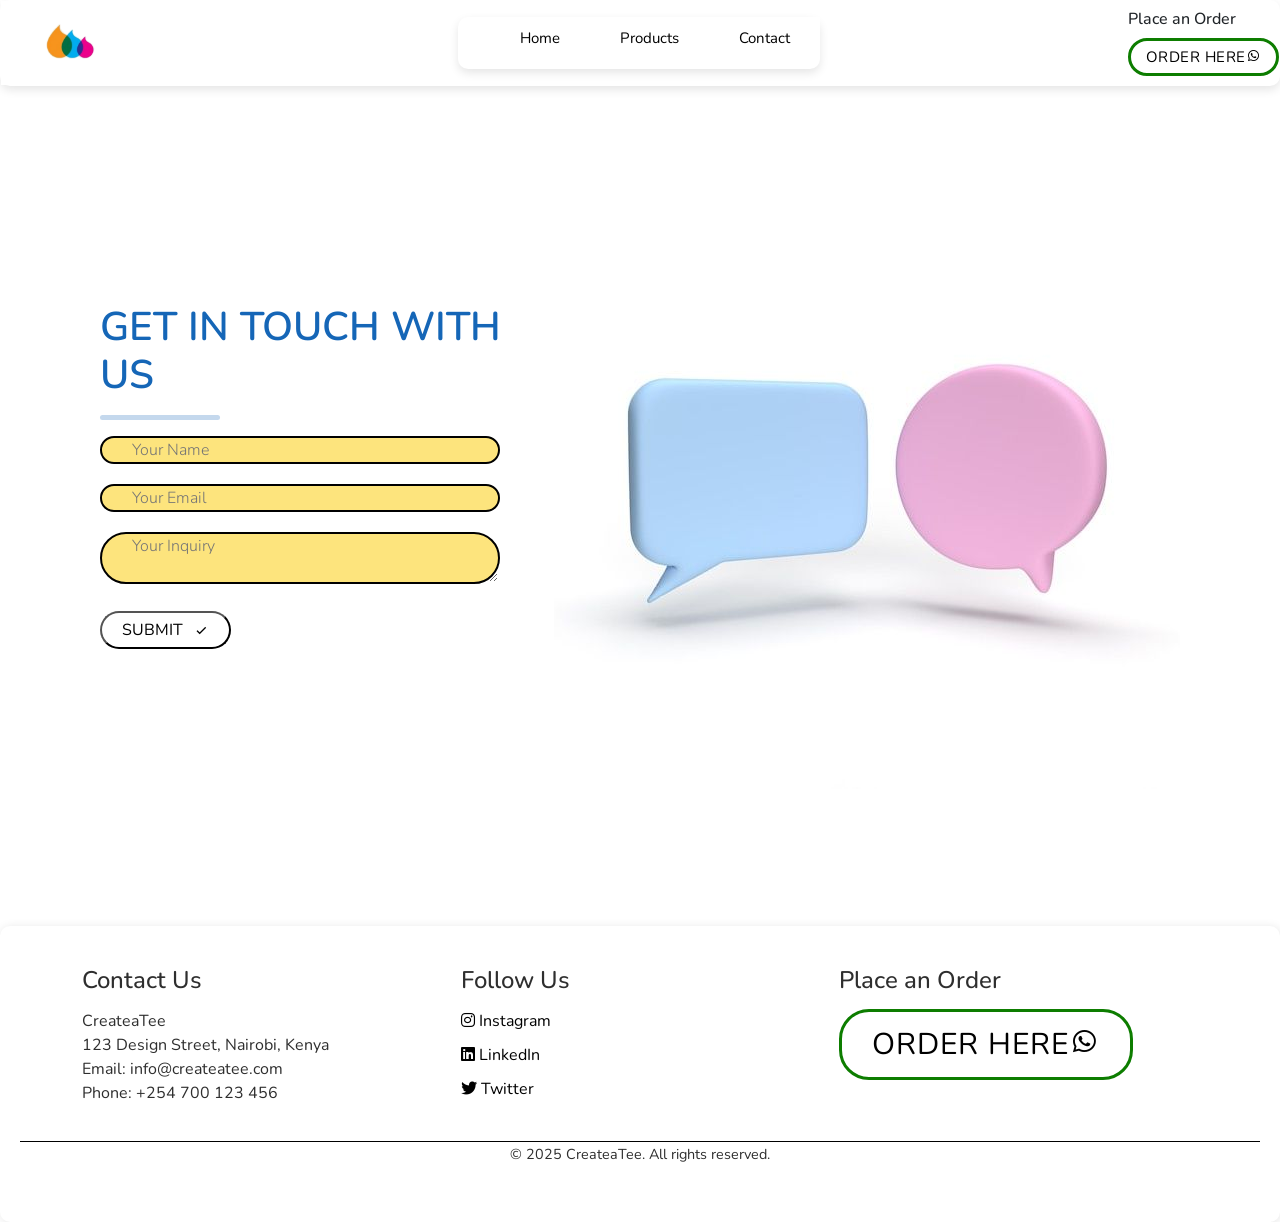
==== contact.html @ 9463137d "Updated Products Card" ====
<!DOCTYPE html>
<html lang="en">
<head>
    <meta charset="UTF-8">
    <meta name="viewport" content="width=device-width, initial-scale=1.0">
    <title>Contact</title>
    <!--NORMAL CSS-->
    <link rel="stylesheet" href="css/contact.css">
<!--bootsrap css-->
    <link href="https://cdn.jsdelivr.net/npm/bootstrap@5.3.1/dist/css/bootstrap.min.css" rel="stylesheet">
    <!--fonts-->
    <link rel="preconnect" href="https://fonts.googleapis.com">
<link rel="preconnect" href="https://fonts.gstatic.com" crossorigin>
<link href="https://fonts.googleapis.com/css2?family=Josefin+Sans:ital,wght@0,100..700;1,100..700&family=Nunito:ital,wght@0,200..1000;1,200..1000&family=Red+Hat+Display:ital,wght@0,300..900;1,300..900&display=swap" rel="stylesheet">
<!--boxicons-->
    <link rel="stylesheet"
    href="https://cdn.jsdelivr.net/npm/boxicons@latest/css/boxicons.min.css">
    <!-- or -->
    <link rel="stylesheet"
    href="https://unpkg.com/boxicons@latest/css/boxicons.min.css">
    <!--Whatsapp Icon-->
    <link href="https://cdnjs.cloudflare.com/ajax/libs/font-awesome/6.0.0-beta3/css/all.min.css" rel="stylesheet">
  </head>

<body>
    <!-- HEADER -->
    <header>  <!--header logo-->
        <a href="index.html" class="logo"><img src="img/logo23.png"></a>
        <!--header links-->
            <ul class="nav-header">
                <a href="index.html">Home</a>
                <a href="products.html">Products</a>
                <a href="contact.html">Contact</a>
            </ul>
        <!--header icons-->
        <div class="header-whatsapp">
          <h6>Place an Order</h6>
            <a href="https://wa.me/0791802155" class="whatsapp-header-btn">ORDER HERE<i class='bx bxl-whatsapp'></i></a>
        </div>          
    </header>
    <!--CONTACT US FORM-->
    <div class="contact-container">
        <form action="https://api.web3forms.com/submit" method="POST">
            <div class="contact-left-title">
                <h2>GET IN TOUCH WITH US</h2>
                <hr>
            </div>
            <!-- Replace with your Access Key -->
    <input type="hidden" name="access_key" value="fea11983-7775-48ed-8074-dfd6d0e98668">
            <input type="text" name="name" placeholder="Your Name" class="contact-inputs" required>
            <input type="text" name="name" placeholder="Your Email" class="contact-inputs" required>
            <textarea name="message" class= "contact-inputs"placeholder="Your Inquiry" required></textarea>
            <button type="submit">SUBMIT<i class='bx bx-check'></i></button>
         </form>
         <div class="contact-right">
            <img src="img/contact.jpg" class="contact-right-img">
         </div>
    </div>
   <!-- FOOTER SECTION -->
   <footer class="footer-section">
    <div class="container footer-content">
      <div class="footer-column">
        <h3>Contact Us</h3>
        <p>CreateaTee</p>
        <p>123 Design Street, Nairobi, Kenya</p>
        <p>Email: info@createatee.com</p>
        <p>Phone: +254 700 123 456</p>
      </div>
      <div class="footer-column">
        <h3>Follow Us</h3>
        <ul class="social-links">
          <li><a href="#"><i class="fab fa-instagram"></i> Instagram</a></li>
          <li><a href="#"><i class="fab fa-linkedin"></i> LinkedIn</a></li>
          <li><a href="#"><i class="fab fa-twitter"></i> Twitter</a></li>
        </ul>
      </div>
      <div class="footer-column">
        <h3>Place an Order</h3>
          <a href="https://wa.me/0791802155" class="whatsapp-btn">ORDER HERE<i class='bx bxl-whatsapp'></i></a>
      </div>
    </div>
    <div class="footer-bottom">
      <p>&copy; 2025 CreateaTee. All rights reserved.</p>
    </div>
  </footer>

</body>
</html>
---- css/contact.css ----
/* General Styles */
*{
    margin: 0;
    padding: 0;
    box-sizing: border-box;
    scroll-behavior: smooth;
    font-family: "Nunito", serif;
    font-optical-sizing: auto;
    font-style: normal;
    background-color: #ffffff;
}
/*NAVBAR-HOMEPAGE*/
header{
    position: fixed;
    width: 100%;
    top: 0;
    right: 0;
    z-index:1000;
    display: flex;
    align-items: center;
    justify-content: space-between;
    padding: 1px 1px;
    border-radius: 10px; /* Rounded corners */
    box-shadow: 0px 4px 10px rgba(0.5, 0.5, 0.5, 0.1); /* Subtle shadow */
}
/*Header whatsapp*/
.whatsapp-header-btn{
  display: inline-block;
  border: 3px solid #0d7d00;
  font-size: 15px;
  color: rgb(0, 0, 0) ;
  padding: 5px 15px;
  text-decoration: none;
  border-radius: 30px;
  letter-spacing: 0.5px;
  transition: all .45s ease;
  background-color: rgb(255, 255, 255);
}
.whatsapp-header-btn:hover{
color: rgb(17, 110, 0);
}

.logo img{
    max-width: 150px;
    height: auto;
}
.nav-header{
    display: flex;
    padding-bottom: 10px;
    margin: 0%;
    border-radius: 10px; /* Rounded corners */
    box-shadow: 0px 4px 10px rgba(0.5, 0.5, 0.5, 0.1); /* Subtle shadow */
}
.nav-header a{
    color:rgb(0, 0, 0);
    font-size: 15px;
    text-transform: capitalize;
    padding: 10px 30px;
    font-weight: 400;
    transition: all .40s ease;
    text-decoration: none; 
}
.nav-header a:hover{
    color:rgb(0, 149, 179);
    letter-spacing: 2px;
    opacity: 0.6;  
}
.nav-icon{
display: flex;
align-items: center;
}
.nav-icon i{
    margin-right: 40px;
    color:rgb(69, 68, 68);
    font-size: 20px;
    font-weight: 400;
    transition: all .40s ease;
}
#menu-icon{
    font-size: 35px;
    color:rgb(69, 68, 68);
    z-index: 10001;
    cursor: pointer;
}

  /* FORM - CONTACT US PAGE  */
  .contact-container{
    display: flex;
    height: 100vh;
    margin-top: 2%;
    align-items: center;
    justify-content: space-evenly;
    padding: 70px 100px;
  }
.contact-left{
    display: flex;
    flex-direction: column;
    align-items: start;
    gap: 25px;
}
.contact-left-title h2{
    font-weight: 600;
    color: rgb(21, 102, 183);
    font-size: 40px;
    margin-bottom: 5px;
}
.contact-left-title hr{
    border: none;
    width: 120px;
    height: 5px;
    background-color:rgb(21, 102, 183);
    border-radius: 10px;
}
.contact-inputs{
    width: 400px;
    border: none;
    border: 2px solid black;
    padding-left: 30px;
    text-decoration: none;
    font-weight: 300;
    border-radius: 50px;
    margin-bottom: 20px;
    background-color: #fde47d;
}
.contact-container button{
    display: flex;
    align-items: center;
    border-radius: 50px;
    padding: 5px 20px;
    gap: 10px;
    cursor: pointer;
    transition: all .45s ease;
}
.contact-container button:hover{
    border-color: #a78605;
    letter-spacing: 4px;
    opacity: 0.8;
}


  /* FOOTER SECTION */
  .whatsapp-btn{
    display: inline-block;
    border: 3px solid #0d7d00;
    font-size: 30px;
    color: rgb(0, 0, 0) ;
    padding: 10px 30px;
    text-decoration: none;
    border-radius: 30px;
    letter-spacing: 1px;
    transition: all .45s ease;
    background-color: rgb(255, 255, 255);
 }
 .whatsapp-btn:hover{
  letter-spacing: 4px;
  opacity: 1.8;
  color: rgb(38, 255, 0);
 }
  .footer-section {
    background-color: #ffffff;
    color: #2e2e2e;
    padding: 40px 20px;
    border-radius: 10px; /* Rounded corners */
    box-shadow: 1px 1px 10px rgba(0, 0, 0, 0.1);
  }
  .footer-content {
    display: grid;
    grid-template-columns: repeat(auto-fit, minmax(250px, 1fr));
    gap: 20px;
  }
  .footer-column h3 {
    font-size: 1.5rem;
    margin-bottom: 15px;
  }
  .footer-column p,
  .footer-column ul {
    font-size: 1rem;
    margin: 0;
    padding: 0;
    list-style: none;
  }
  .social-links li,
  .quick-links li {
    margin-bottom: 10px;
  }
  .social-links li a,
  .quick-links li a {
    color: #000000;
    text-decoration: none;
    transition: color 0.3s ease;
  }

  .social-links li a:hover,
  .quick-links li a:hover {
    color: #ffd700; /* Gold hover color */
  }

  .footer-bottom {
    text-align: center;
    margin-top: 30px;
    font-size: 0.9rem;
    border-top: 1px solid #000000;
    padding-top: 2px;
  }
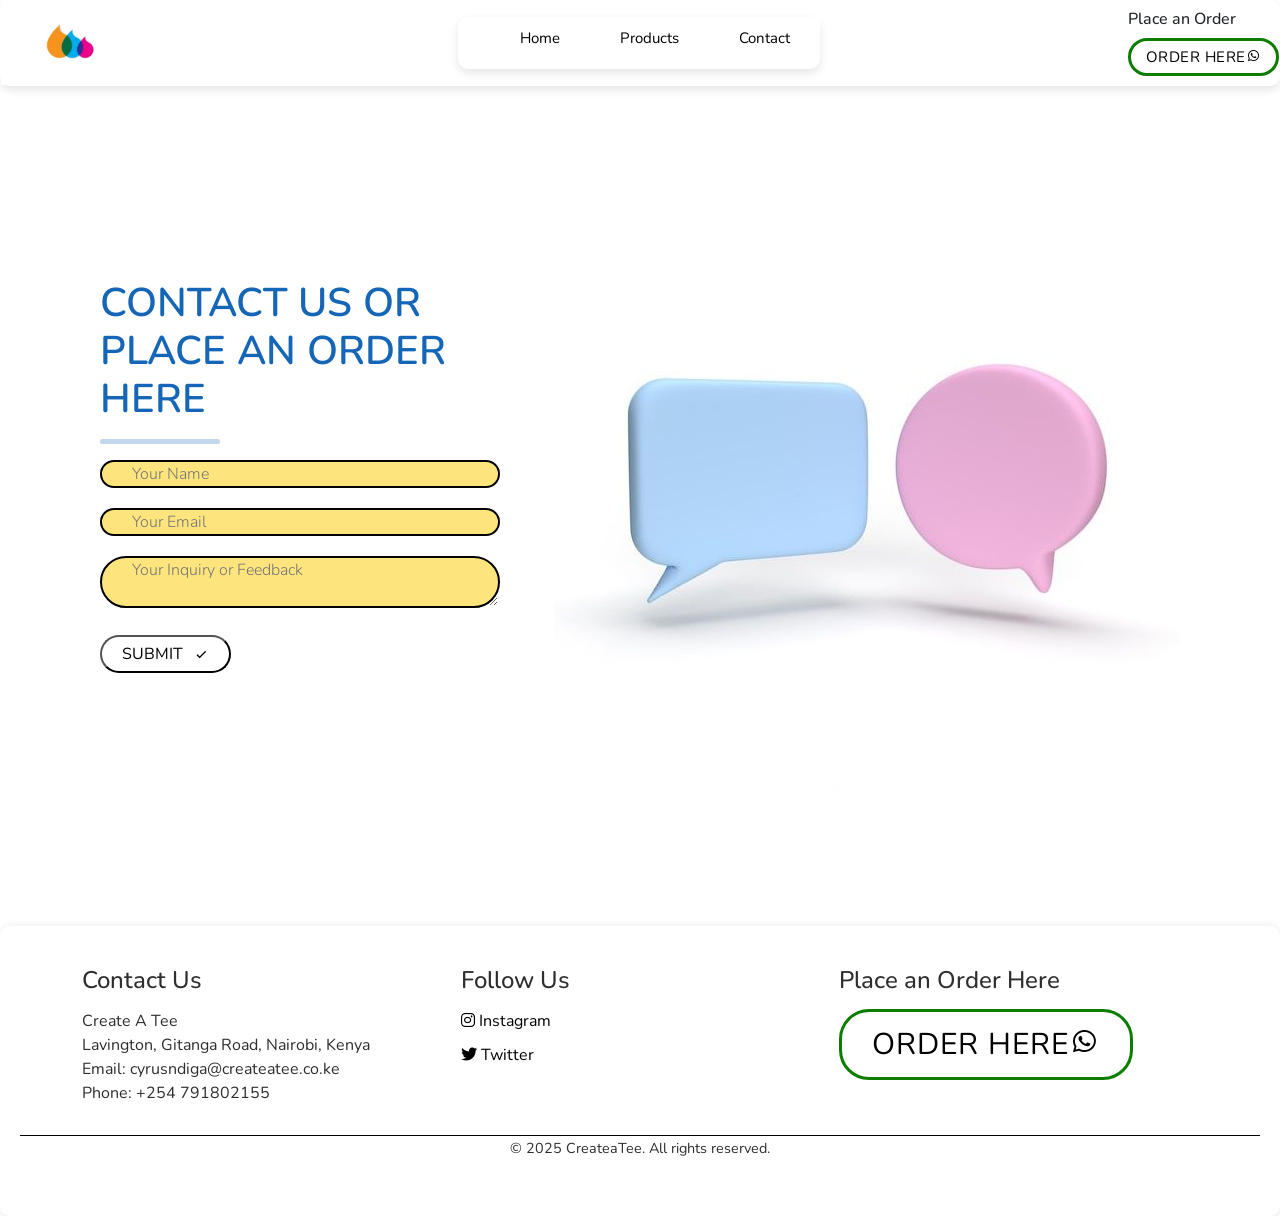
==== commit 39cabc64: "Contact page" ====
--- a/contact.html
+++ b/contact.html
@@ -35,21 +35,21 @@
         <!--header icons-->
         <div class="header-whatsapp">
           <h6>Place an Order</h6>
-            <a href="https://wa.me/0791802155" class="whatsapp-header-btn">ORDER HERE<i class='bx bxl-whatsapp'></i></a>
+            <a href="https://wa.me/+254791802155" target="_blank" class="whatsapp-header-btn">ORDER HERE<i class='bx bxl-whatsapp'></i></a>
         </div>          
     </header>
     <!--CONTACT US FORM-->
     <div class="contact-container">
         <form action="https://api.web3forms.com/submit" method="POST">
             <div class="contact-left-title">
-                <h2>GET IN TOUCH WITH US</h2>
+                <h2>CONTACT US OR PLACE AN ORDER HERE</h2>
                 <hr>
             </div>
             <!-- Replace with your Access Key -->
-    <input type="hidden" name="access_key" value="fea11983-7775-48ed-8074-dfd6d0e98668">
+    <input type="hidden" name="access_key" value="0a28a85a-afa7-4f42-a1a6-bd3ce1be767a">
             <input type="text" name="name" placeholder="Your Name" class="contact-inputs" required>
             <input type="text" name="name" placeholder="Your Email" class="contact-inputs" required>
-            <textarea name="message" class= "contact-inputs"placeholder="Your Inquiry" required></textarea>
+            <textarea name="message" class= "contact-inputs"placeholder="Your Inquiry or Feedback" required></textarea>
             <button type="submit">SUBMIT<i class='bx bx-check'></i></button>
          </form>
          <div class="contact-right">
@@ -61,22 +61,21 @@
     <div class="container footer-content">
       <div class="footer-column">
         <h3>Contact Us</h3>
-        <p>CreateaTee</p>
-        <p>123 Design Street, Nairobi, Kenya</p>
-        <p>Email: info@createatee.com</p>
-        <p>Phone: +254 700 123 456</p>
+        <p>Create A Tee</p>
+        <p>Lavington, Gitanga Road, Nairobi, Kenya</p>
+        <p>Email: cyrusndiga@createatee.co.ke</p>
+        <p>Phone: +254 791802155</p>
       </div>
       <div class="footer-column">
         <h3>Follow Us</h3>
         <ul class="social-links">
-          <li><a href="#"><i class="fab fa-instagram"></i> Instagram</a></li>
-          <li><a href="#"><i class="fab fa-linkedin"></i> LinkedIn</a></li>
-          <li><a href="#"><i class="fab fa-twitter"></i> Twitter</a></li>
+          <li><a href="https://www.instagram.com/createatee_kenya/"><i class="fab fa-instagram"></i> Instagram</a></li>
+          <li><a href="https://x.com/createatee"><i class="fab fa-twitter"></i> Twitter</a></li>
         </ul>
       </div>
       <div class="footer-column">
-        <h3>Place an Order</h3>
-          <a href="https://wa.me/0791802155" class="whatsapp-btn">ORDER HERE<i class='bx bxl-whatsapp'></i></a>
+        <h3>Place an Order Here</h3>
+          <a href="https://wa.me/+254791802155" target="_blank" class="whatsapp-btn">ORDER HERE<i class='bx bxl-whatsapp'></i></a>
       </div>
     </div>
     <div class="footer-bottom">
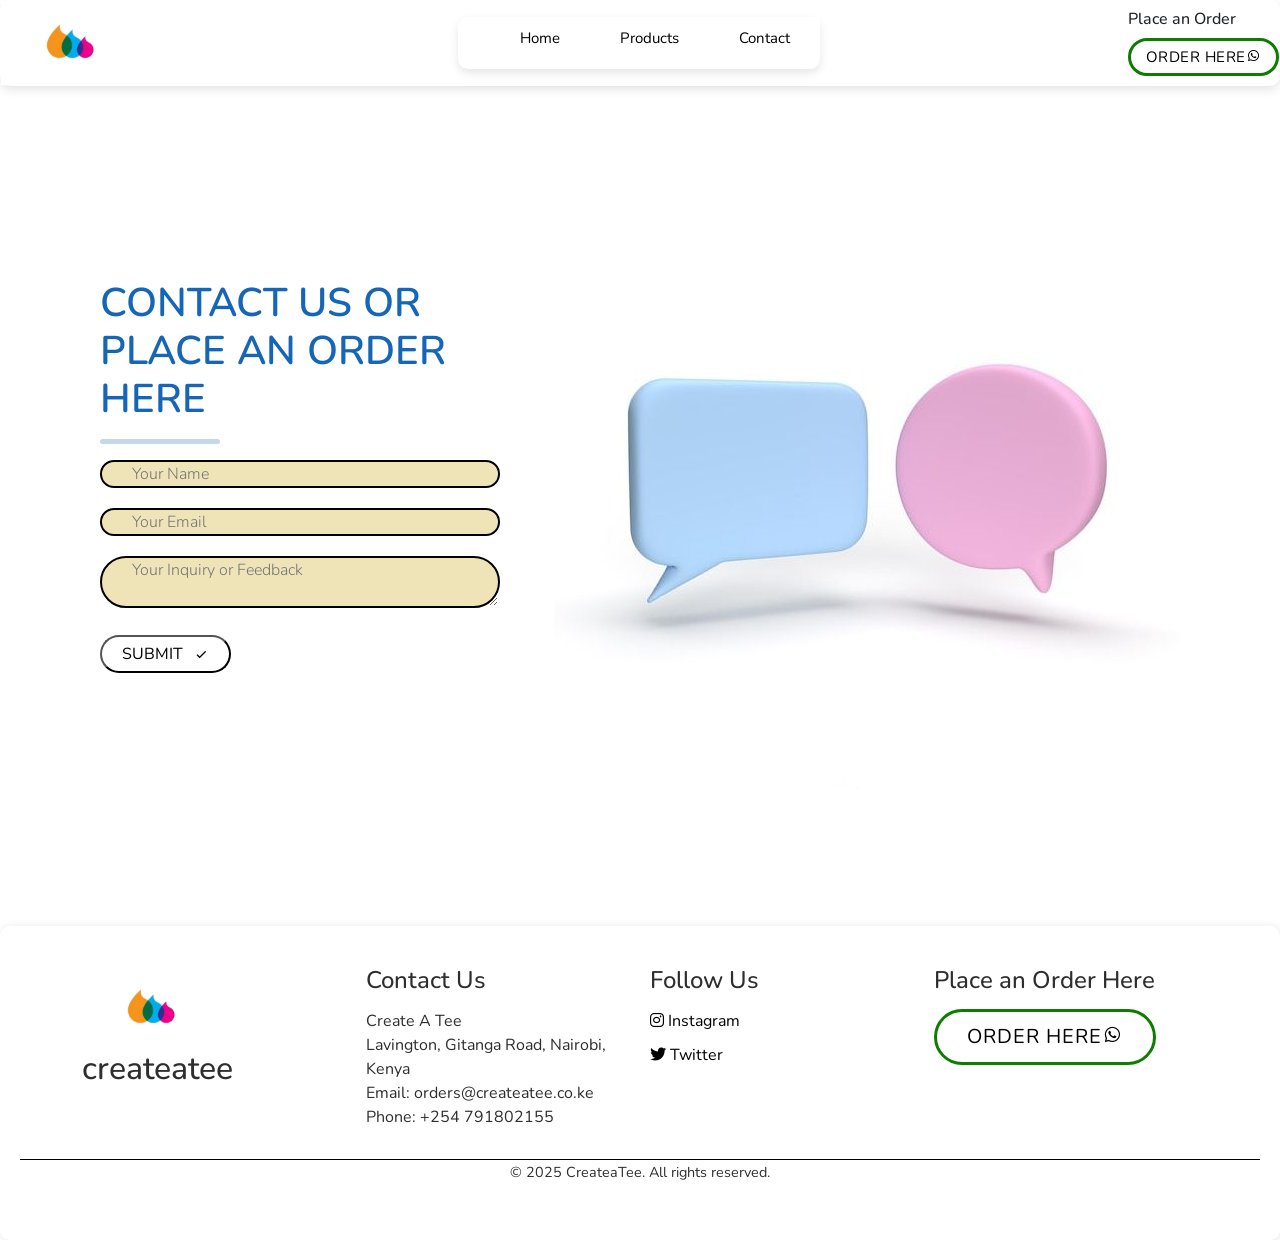
==== commit b9517515: "adding icons" ====
--- a/contact.html
+++ b/contact.html
@@ -4,6 +4,12 @@
     <meta charset="UTF-8">
     <meta name="viewport" content="width=device-width, initial-scale=1.0">
     <title>Contact</title>
+    <!--FAVICON-->
+    <link rel="icon" type="image/png" href="img/favicon-96x96.png" sizes="96x96" />
+<link rel="icon" type="image/svg+xml" href="img/favicon.png" />
+<link rel="shortcut icon" href="img/favicon.ico" />
+<link rel="apple-touch-icon" sizes="180x180" href="img/apple-touch-icon.png" />
+<link rel="manifest" href="/site.webmanifest" />
     <!--NORMAL CSS-->
     <link rel="stylesheet" href="css/contact.css">
 <!--bootsrap css-->
@@ -60,10 +66,14 @@
    <footer class="footer-section">
     <div class="container footer-content">
       <div class="footer-column">
+        <img src="img/logo23.png" class="footerlogo">
+        <h2>createatee</h2>
+      </div>
+      <div class="footer-column">
         <h3>Contact Us</h3>
         <p>Create A Tee</p>
         <p>Lavington, Gitanga Road, Nairobi, Kenya</p>
-        <p>Email: cyrusndiga@createatee.co.ke</p>
+        <p>Email: orders@createatee.co.ke</p>
         <p>Phone: +254 791802155</p>
       </div>
       <div class="footer-column">
--- a/css/contact.css
+++ b/css/contact.css
@@ -120,7 +120,7 @@
     font-weight: 300;
     border-radius: 50px;
     margin-bottom: 20px;
-    background-color: #fde47d;
+    background-color: #efe4b8;
 }
 .contact-container button{
     display: flex;
@@ -132,7 +132,7 @@
     transition: all .45s ease;
 }
 .contact-container button:hover{
-    border-color: #a78605;
+    border-color: #f7941d;
     letter-spacing: 4px;
     opacity: 0.8;
 }
@@ -142,7 +142,7 @@
   .whatsapp-btn{
     display: inline-block;
     border: 3px solid #0d7d00;
-    font-size: 30px;
+    font-size: 20px;
     color: rgb(0, 0, 0) ;
     padding: 10px 30px;
     text-decoration: none;
@@ -192,7 +192,7 @@
 
   .social-links li a:hover,
   .quick-links li a:hover {
-    color: #ffd700; /* Gold hover color */
+    color: #f7941d; /* Gold hover color */
   }
 
   .footer-bottom {
@@ -202,7 +202,15 @@
     border-top: 1px solid #000000;
     padding-top: 2px;
   }
-
-
-
-
+  .footerlogo{
+    max-width: 150px;
+      height: auto;
+  }
+  .footerlogo h2{
+    font-size: 10px;
+  }
+  
+
+
+
+
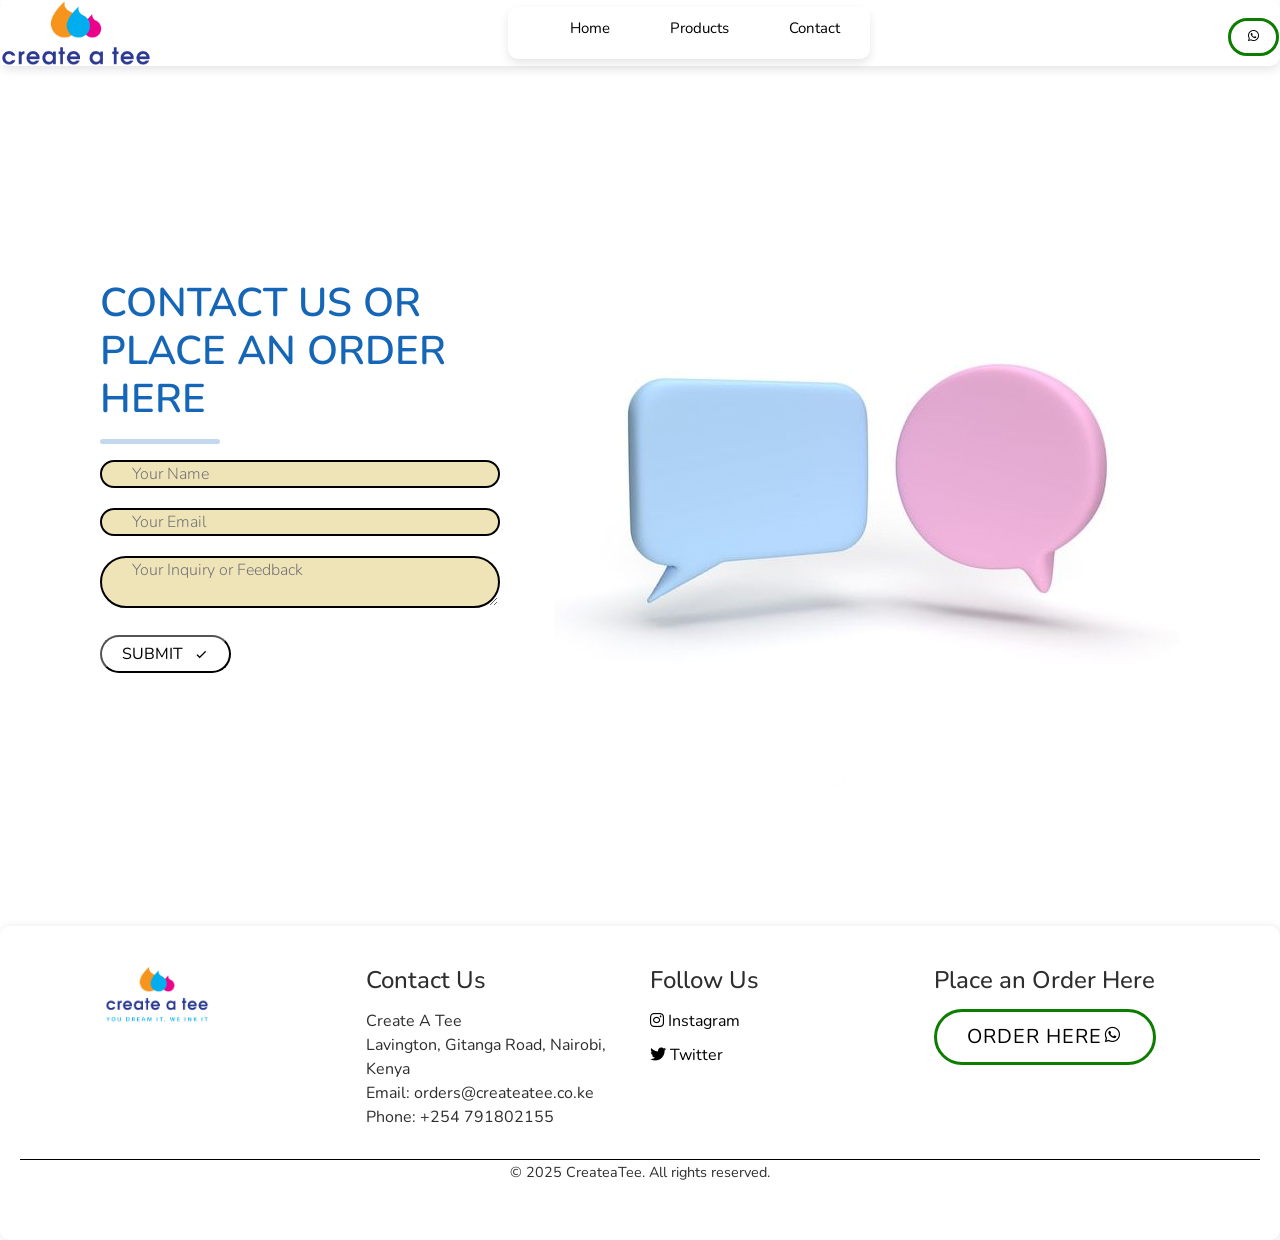
==== commit df0092ec: "mobile adjustments" ====
--- a/contact.html
+++ b/contact.html
@@ -31,17 +31,17 @@
 <body>
     <!-- HEADER -->
     <header>  <!--header logo-->
-        <a href="index.html" class="logo"><img src="img/logo23.png"></a>
+        <a href="index.html" class="logo"><img src="img/mainlogo1.png"></a>
         <!--header links-->
             <ul class="nav-header">
                 <a href="index.html">Home</a>
                 <a href="products.html">Products</a>
                 <a href="contact.html">Contact</a>
             </ul>
-        <!--header icons-->
+        <!--header icons--> 
         <div class="header-whatsapp">
-          <h6>Place an Order</h6>
-            <a href="https://wa.me/+254791802155" target="_blank" class="whatsapp-header-btn">ORDER HERE<i class='bx bxl-whatsapp'></i></a>
+          <h6></h6>
+            <a href="https://wa.me/+254791802155" target="_blank" class="whatsapp-header-btn"><i class='bx bxl-whatsapp'></i></a>
         </div>          
     </header>
     <!--CONTACT US FORM-->
@@ -66,8 +66,7 @@
    <footer class="footer-section">
     <div class="container footer-content">
       <div class="footer-column">
-        <img src="img/logo23.png" class="footerlogo">
-        <h2>createatee</h2>
+        <img src="img/mainlogo.png" class="footerlogo">
       </div>
       <div class="footer-column">
         <h3>Contact Us</h3>
--- a/css/contact.css
+++ b/css/contact.css
@@ -209,6 +209,182 @@
   .footerlogo h2{
     font-size: 10px;
   }
+
+  /* Media Queries for devices with max-width of 768px */
+@media (max-width: 768px) {
+  header {
+      flex-direction: row;
+      padding: 10px;
+  }
+
+  .logo img {
+      max-width: 120px;
+  }
+
+  .nav-header {
+      flex-direction: row;
+      align-items: center;
+  }
+
+  .nav-header a {
+      padding: 5px 10px;
+      font-size: 14px;
+  }
+
+  .contact-container {
+      flex-direction: column;
+      padding: 30px 20px;
+      margin-top: 10%;
+  }
+
+  .contact-left {
+      align-items: center;
+      margin-top: 10%;
+  }
+
+  .contact-left-title h2 {
+      font-size: 30px;
+  }
+
+  .contact-inputs {
+      width: 90%;
+  }
+
+  .footer-section {
+    text-align: center; /* Align text and content to the center */
+  }
+
+  .footer-content {
+    display: flex;
+    flex-direction: column; /* Stack the footer columns vertically */
+    align-items: center; /* Center-align the items */
+    gap: 20px; /* Add spacing between the columns */
+  }
+
+  .footer-column h3 {
+    font-size: 2.5rem; /* Adjust font size for smaller screens */
+  }
+
+  .footer-column p,
+  .footer-column ul {
+    font-size: 1.5rem; /* Adjust text size for readability */
+  }
+
+  .social-links li,
+  .quick-links li {
+    margin-bottom: 5px; /* Reduce spacing for compactness */
+  }
+
+  .social-links li a,
+  .quick-links li a {
+    font-size: 1.2rem; /* Adjust link text size */
+  }
+
+  .footer-bottom {
+    margin-top: 20px; /* Add spacing above the footer bottom section */
+    font-size: 0.8rem; /* Adjust font size */
+  }
+
+  .footerlogo {
+    max-width: 120px; /* Resize the logo for smaller screens */
+  }
+}
+
+/* Media Queries for devices with max-width of 480px */
+@media (max-width: 480px) {
+  /* Header and Navbar */
+  header {
+    flex-direction: row; /* Stack items vertically */
+    padding: 10px; /* Add padding for mobile */
+    align-items: center; /* Center header content */
+}
+
+.logo img {
+    max-width: 120px; /* Reduce logo size */
+}
+
+.nav-header {
+    flex-direction: row; /* Stack navigation items */
+    align-items: center; /* Center nav items */
+}
+
+.nav-header a {
+    padding: 5px 8px; /* Adjust padding for smaller screens */
+    font-size: 10px; /* Reduce font size */
+    margin: 0; /* Remove margin */
+}
+
+#menu-icon {
+    font-size: 30px; /* Smaller menu icon */
+}
+.whatsapp-header-btn {
+  font-size: 12px; /* Smaller font size */
+  padding: 5px 10px; /* Adjust padding */
+}
+
+  .contact-container {
+      flex-direction: column;
+      align-items: center;
+      padding: 20px 10px;
+  }
+
+  .contact-left-title h2 {
+      font-size: 24px;
+      margin-top: 10%;
+  }
+  .contact-right-img{
+    display: none;
+  }
+
+  .contact-inputs {
+      width: 100%;
+      padding-left: 15px;
+  }
+
+  .footer-section {
+    text-align: center; /* Center-align the entire footer content */
+    padding: 20px 10px; /* Adjust padding for smaller screens */
+  }
+
+  .footer-content {
+    display: flex;
+    flex-direction: column; /* Stack all footer columns vertically */
+    align-items: center; /* Center-align the items */
+    gap: 15px; /* Adjust spacing between columns for compactness */
+    background-color: #ffffff;
+  }
+
+  .footer-column h3 {
+    font-size: 1rem; /* Reduce font size for headings */
+    margin-bottom: 10px; /* Adjust spacing below headings */
+  }
+
+  .footer-column p,
+  .footer-column ul {
+    font-size: 0.8rem; /* Adjust font size for smaller screens */
+  }
+
+  .social-links li,
+  .quick-links li {
+    margin-bottom: 5px; /* Reduce spacing between list items */
+  }
+
+  .social-links li a,
+  .quick-links li a {
+    font-size: 0.8rem; /* Adjust font size for links */
+    padding: 5px 0; /* Add some vertical padding for touch-friendliness */
+  }
+
+  .footer-bottom {
+    margin-top: 15px; /* Adjust spacing above the footer bottom */
+    font-size: 0.7rem; /* Reduce font size for compactness */
+  }
+
+  .footerlogo {
+    max-width: 100px; /* Further resize the logo for smaller devices */
+  }
+}
+
   
 
 
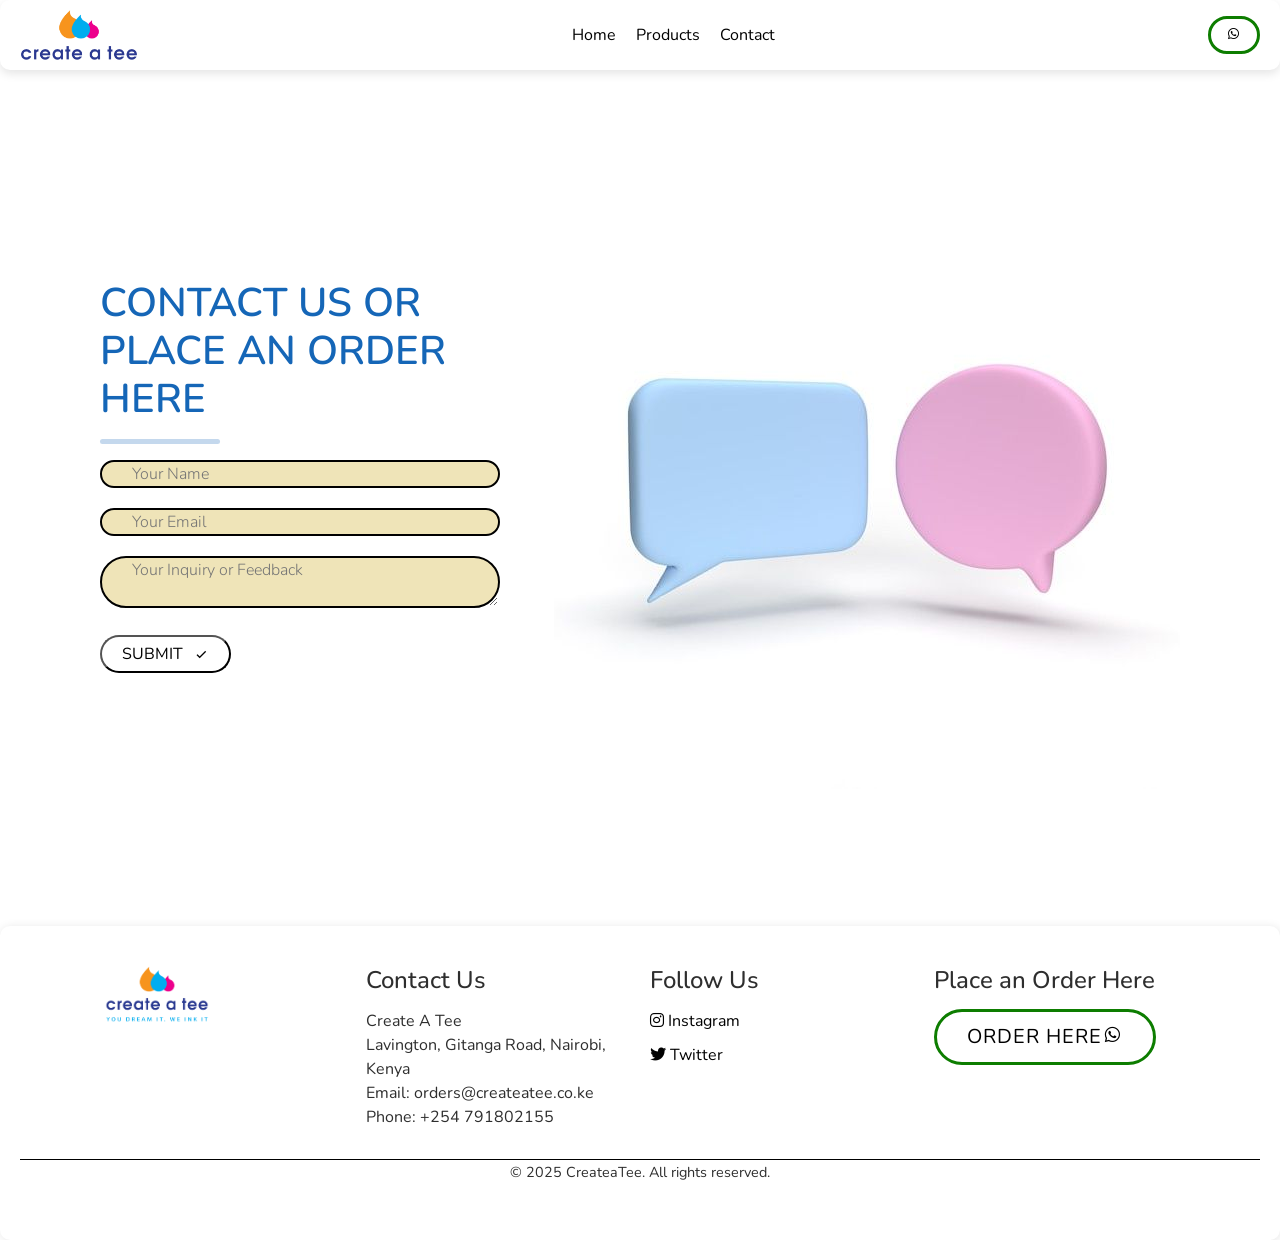
==== commit 5133ae46: "Version 1.1.3" ====
--- a/contact.html
+++ b/contact.html
@@ -29,21 +29,33 @@
   </head>
 
 <body>
-    <!-- HEADER -->
-    <header>  <!--header logo-->
-        <a href="index.html" class="logo"><img src="img/mainlogo1.png"></a>
-        <!--header links-->
-            <ul class="nav-header">
-                <a href="index.html">Home</a>
-                <a href="products.html">Products</a>
-                <a href="contact.html">Contact</a>
-            </ul>
-        <!--header icons--> 
-        <div class="header-whatsapp">
-          <h6></h6>
-            <a href="https://wa.me/+254791802155" target="_blank" class="whatsapp-header-btn"><i class='bx bxl-whatsapp'></i></a>
-        </div>          
-    </header>
+  <header>
+    <!-- Logo -->
+    <a href="index.html" class="logo"><img src="img/mainlogo1.png" alt="Logo"></a>
+
+    <!-- Hamburger Icon -->
+    <div class="hamburger" onclick="toggleMenu()">
+        <i class='bx bx-menu'></i>
+    </div>
+
+    <!-- Navigation Links -->
+    <ul class="nav-header">
+        <a href="index.html">Home</a>
+        <a href="products.html">Products</a>
+        <a href="contact.html">Contact</a>
+    </ul>
+
+    <!-- WhatsApp Order Section -->
+    <a href="https://wa.me/+254791802155" target="_blank" class="whatsapp-header-btn"><i class='bx bxl-whatsapp'></i></a>
+    </a>
+</header>
+
+<script>
+    function toggleMenu() {
+        const navHeader = document.querySelector('.nav-header');
+        navHeader.classList.toggle('active');
+    }
+</script>
     <!--CONTACT US FORM-->
     <div class="contact-container">
         <form action="https://api.web3forms.com/submit" method="POST">
--- a/css/contact.css
+++ b/css/contact.css
@@ -1,87 +1,121 @@
 /* General Styles */
-*{
-    margin: 0;
-    padding: 0;
-    box-sizing: border-box;
-    scroll-behavior: smooth;
-    font-family: "Nunito", serif;
-    font-optical-sizing: auto;
-    font-style: normal;
-    background-color: #ffffff;
-}
-/*NAVBAR-HOMEPAGE*/
-header{
-    position: fixed;
-    width: 100%;
-    top: 0;
-    right: 0;
-    z-index:1000;
-    display: flex;
-    align-items: center;
-    justify-content: space-between;
-    padding: 1px 1px;
-    border-radius: 10px; /* Rounded corners */
-    box-shadow: 0px 4px 10px rgba(0.5, 0.5, 0.5, 0.1); /* Subtle shadow */
-}
-/*Header whatsapp*/
-.whatsapp-header-btn{
+* {
+  margin: 0;
+  padding: 0;
+  box-sizing: border-box;
+  scroll-behavior: smooth;
+  font-family: "Nunito", serif;
+  font-optical-sizing: auto;
+  font-style: normal;
+  background-color: #ffffff;
+}
+
+/* NAVBAR-HOMEPAGE */
+header {
+  position: fixed;
+  width: 100%;
+  top: 0;
+  right: 0;
+  z-index: 1000;
+  display: flex;
+  align-items: center;
+  justify-content: space-between;
+  padding: 10px 20px;
+  border-radius: 10px; /* Rounded corners */
+  box-shadow: 0px 4px 10px rgba(0.5, 0.5, 0.5, 0.1); /* Subtle shadow */
+}
+
+.logo img {
+  max-height: 50px;
+}
+
+.nav-header {
+  display: flex;
+  list-style: none;
+  margin: 0;
+  padding: 0;
+}
+
+.nav-header a {
+  text-decoration: none;
+  color: rgb(0, 0, 0);
+  margin: 0 10px;
+  font-size: 16px;
+  transition: all 0.4s ease;
+}
+
+.nav-header a:hover {
+  color: rgb(0, 149, 179);
+  letter-spacing: 2px;
+  opacity: 0.6;
+}
+
+.whatsapp-header-btn {
   display: inline-block;
   border: 3px solid #0d7d00;
   font-size: 15px;
-  color: rgb(0, 0, 0) ;
+  color: rgb(0, 0, 0);
   padding: 5px 15px;
   text-decoration: none;
   border-radius: 30px;
   letter-spacing: 0.5px;
-  transition: all .45s ease;
+  transition: all 0.45s ease;
   background-color: rgb(255, 255, 255);
 }
-.whatsapp-header-btn:hover{
-color: rgb(17, 110, 0);
-}
-
-.logo img{
-    max-width: 150px;
-    height: auto;
-}
-.nav-header{
-    display: flex;
-    padding-bottom: 10px;
-    margin: 0%;
-    border-radius: 10px; /* Rounded corners */
-    box-shadow: 0px 4px 10px rgba(0.5, 0.5, 0.5, 0.1); /* Subtle shadow */
-}
-.nav-header a{
-    color:rgb(0, 0, 0);
-    font-size: 15px;
-    text-transform: capitalize;
-    padding: 10px 30px;
-    font-weight: 400;
-    transition: all .40s ease;
-    text-decoration: none; 
-}
-.nav-header a:hover{
-    color:rgb(0, 149, 179);
-    letter-spacing: 2px;
-    opacity: 0.6;  
-}
-.nav-icon{
-display: flex;
-align-items: center;
-}
-.nav-icon i{
-    margin-right: 40px;
-    color:rgb(69, 68, 68);
-    font-size: 20px;
-    font-weight: 400;
-    transition: all .40s ease;
-}
-#menu-icon{
-    font-size: 35px;
-    color:rgb(69, 68, 68);
-    z-index: 10001;
-    cursor: pointer;
-}
+
+.whatsapp-header-btn:hover {
+  color: rgb(17, 110, 0);
+}
+
+.hamburger {
+  display: none;
+  font-size: 24px;
+  color: #000000;
+  cursor: pointer;
+  margin-right: 10px; /* Align next to the WhatsApp button */
+}
+
+/* Responsive Styles */
+@media (max-width: 768px) {
+  .nav-header {
+    flex-direction: column;
+    position: absolute;
+    top: 60px;
+    right: 0;
+    background-color: #ffffff;
+    width: 100%;
+    display: none;
+    z-index: 1000;
+    border: 1px solid #000000;
+  }
+
+  .nav-header.active {
+    display: flex;
+  }
+
+  .nav-header a {
+    margin: 10px 0;
+    font-size: 18px;
+    color: rgb(0, 0, 0);
+  }
+
+  .nav-header a:hover {
+    color: #00aef1;
+  }
+
+  .hamburger {
+    display: block;
+    order: 1; /* Ensure the hamburger appears before WhatsApp */
+    margin-right: 0;
+    margin-left: auto; /* Push it next to WhatsApp button */
+  }
+
+  .whatsapp-header-btn {
+    order: 2;
+    margin-left: 10px;
+  }
+}
+
 
   /* FORM - CONTACT US PAGE  */
   .contact-container{
@@ -132,7 +166,7 @@
     transition: all .45s ease;
 }
 .contact-container button:hover{
-    border-color: #f7941d;
+    border-color: #f88800;
     letter-spacing: 4px;
     opacity: 0.8;
 }
